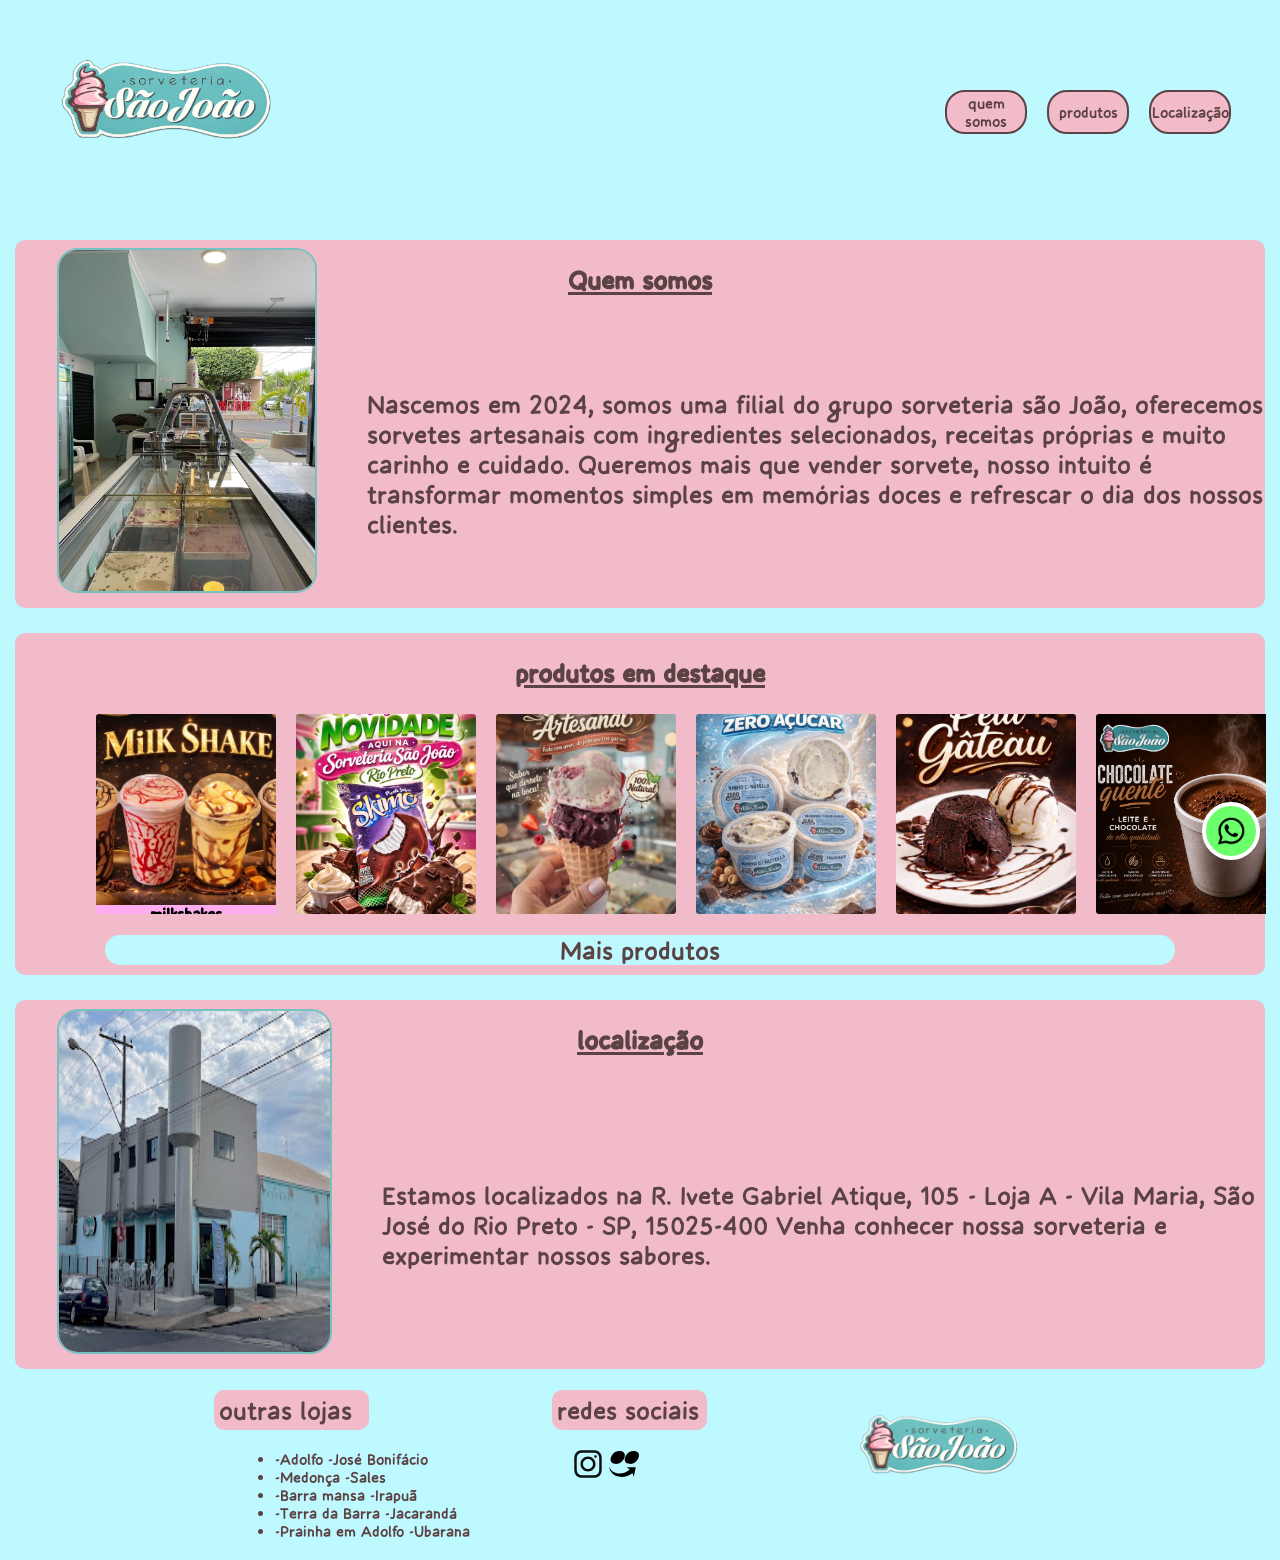
==== index.html @ 04c342a3 "criação do site" ====
<!DOCTYPE html>
<html lang="pt-br">
<head>
    <meta charset="UTF-8">
    <meta name="viewport" content="width=device-width, initial-scale=1.0">
    <title>Sorveteria São João - São José do Rio Preto</title>
    <link rel="stylesheet" href="css/style.css">
    <link rel="stylesheet" href="css/responsivo.css">
    <link rel="shortcut icon" href="imagen/logos,icons e favicon/favicon.ico" type="image/x-icon">
</head>
<body>
   <header id="inicio">  

      <img  class="Logo" src="imagen/Logo.png" alt="logo da sorveteria"> 
  
  <nav>

     <ul class="navi">
        <li><a href="#Q">quem somos</a></li>
        <li><a href="#P">produtos</a></li>
        <li><a href="#L">Localização</a></li>
     </ul>

  </nav>
     
  </header>
    
    <a target="_blank" href="https://wa.me/5517981997799">
     <img id="botãowhats" src="imagen/ChatGPT Image 8 de jun. de 2026, 17_19_22.png" alt=" botão do whatssap">

     </a>
    <section id="Q">

      <h1>Quem somos</h1>
      <div class="texto">

        <img class="imag" src="imagen/interior.sorveteria.webp" alt="Foto do interior da sorveteria">

        <P>Nascemos em 2024, somos uma filial do grupo sorveteria são João, oferecemos sorvetes artesanais com ingredientes selecionados, receitas próprias e muito carinho e cuidado. Queremos mais que vender sorvete, nosso intuito é transformar momentos simples em memórias doces e refrescar o dia dos nossos clientes.
        </P>
      </div>

    </section>

    <section id="P"><h1>produtos  em destaque  </h1> 

       <div class="carrosel">

<div  class="grupo">
    <div class="carta"> <h3><img src="imagen/milkshake.jpeg" alt="">milkshakes</h3></div>
     <div class="carta"> <h3><img src="imagen/picole.skino.jpeg" alt="picole skino"></h3></div>
     <div class="carta"> <h3><img src="imagen/sorvete.artesanal.jpeg" alt="sorvete artesanal"></h3></div>
     <div class="carta"> <h3><img src="imagen/sorvete.zero.jpeg" alt="sorvete zero"></h3></div>
     <div class="carta"> <h3><img src="imagen/petit.gâteu.jpeg" alt="petit gâteu"></h3></div>
     <div class="carta"> <h3><img src="imagen/chocolatequente.jpeg" alt="chocolate quente"></h3></div>
     <div class="carta"> <h3><img src="imagen/cappuccino.jpeg" alt="cappucino"></h3></div>
     <div class="carta"> <h3><img src="imagen/cookie.black.jpeg" alt="cookie black"></h3></div>
    
   
   </div>

<div aria-hidden class="grupo">
    <div class="carta"> <h3><img src="imagen/milkshake.jpeg" alt="">milkshakes</h3></div>
     <div class="carta"> <h3><img src="imagen/picole.skino.jpeg" alt="picole skino"></h3></div>
     <div class="carta"> <h3><img src="imagen/sorvete.artesanal.jpeg" alt="sorvete artesanal"></h3></div>
     <div class="carta"> <h3><img src="imagen/sorvete.zero.jpeg" alt="sorvete zero"></h3></div>
     <div class="carta"> <h3><img src="imagen/petit.gâteu.jpeg" alt="petit gâteu"></h3></div>
     <div class="carta"> <h3><img src="imagen/chocolatequente.jpeg" alt="chocolate quente"></h3></div>
     <div class="carta"> <h3><img src="imagen/cappuccino.jpeg" alt="cappucino"></h3></div>
     <div class="carta"> <h3><img src="imagen/cookie.black.jpeg" alt="cookie black"></h3></div>
    
   
   </div>
   </div>
     <a href="produtos.html" target="_blank">
        <p class="par1">Mais produtos</p>
     </a>
  </section>

    <section id="L">
       
          <h1>localização </h1>
  

      <div   class="localização">
        

<img class="imag" src="imagen/sorveteria.jpg" alt="imagem sorveteria"> 


<div class="texto">

   <p  > Estamos localizados na   <a target="_blank"   href="https://www.google.com/maps/place/Sorveteria+S%C3%A3o+Jo%C3%A3o/@-20.814254,-49.38536,12z/data=!4m6!3m5!1s0x94bdad76cedad86f:0xf03f34f6ddb29be5!8m2!3d-20.8085407!4d-49.3917624!16s%2Fg%2F11w33wpjkk?hl=pt-BR&entry=ttu&g_ep=EgoyMDI2MDYwMy4xIKXMDSoASAFQAw%3D%3D">R. Ivete Gabriel Atique, 105 - Loja A - Vila Maria, São José do Rio Preto - SP, 15025-400</a>
     Venha conhecer nossa sorveteria e experimentar nossos sabores.
     </p>
</div>

    </div>
    </section>


<footer>
  
 <div>

     <p class="fimpag"> 
      outras lojas 
    </p>
        <ul>
  
            <li>-Adolfo  -José Bonifácio  </li>
            <li>-Medonça  -Sales </li>
            <li>-Barra mansa  -Irapuã </li>
            <li>-Terra da Barra  -Jacarandá</li>
            <li>-Prainha em Adolfo  -Ubarana </li>
  
         </ul>
    </div>

    <div>
       <p class="fimpag">redes sociais</p>
  
      <a  target="_blank"  href="https://www.instagram.com/sorveteriasaojoao_rp/">
      <img class= "icone" src="imagen/logos,icons e favicon/instagram-svgrepo-com.svg" alt="instagram"></a>
  
       <a  target="_blank"  href="https://www.ifood.com.br/delivery/sao-jose-do-rio-preto-sp/acai-sorveteria-e-cookies-sao-joao-vila-maria/8e2f5404-3591-49f3-
       bcc8-9d58e68a26e8?utm_medium=share"><img class= "icone" 
      src="imagen/logos,icons e favicon/ifood-svgrepo-com.svg" alt="ifood"></a>
   </div>
    
    <img id="logofim" src="imagen/Logo.png" alt="Logo">
    
</footer> 

  



    
</body>
</html>
---- css/style.css ----
body{
        box-sizing      : border-box;
        margin          : 0%;
        padding         : 0;
        background-color:  rgb(190, 249, 255);
        font-family     : 'MorningBreeze';
        font-size       : 20px;

    }

@font-face{font-family  : 'MorningBreeze' ;
    src                 : url(fonte/MorningBreeze.otf) format( 'Truetype' );
    font-weight         : normal;
    font-style          : normal;}

/*-- Aqui é a parte de cima do site 
é aonde fica o logo e os botões -- */
    #inicio{
display: flex;
justify-content: space-between;  
flex-direction: row;  /* alinha os itens um ao lado do outro*/
align-items: center;  /* alinha os intens no centro*/
padding: 10px 20px;  
background-color: rgb(190,249,255);
border: 9px solid rgb(190,249,255) ;

    }

    .Logo {
        display: block; /*Ele cria um "bloco" independente na página.*/

        height: auto;
        width: 280px;

        margin: 0;
    }


/*-- Aqui é a parte dos botões para fazer a navegação pelo site--*/
.navi {
    display: flex;  /* ve o video que eu mandei no grupo */
    gap: 20px;/*--Dá um espaço entre os itens --*/
    margin-right: 10px;
    text-align: center; /*--alinha o texto no centro --*/
    padding: 10px; 
}

.navi li{  /* Sãp os botões*/
       display: flex;
    justify-content     : center; 
    align-items         : center;    

    background-color    : #F2BBC9;
    border              : 2px solid #5B4243ff;
    border-radius       : 20px;

    width               : 78px;
    height              : 40px;

 list-style: none; /* Ele tira aquelas bolinhas das listas  */

    font-size: 10px;
}

 .navi li:hover{  
    background-color    : rgb(190, 249, 255);

}
   
a, li{   /*aqui ainda é os botões*/
        font-size       : 18px;
        color           : #5B4243ff;
        text-decoration: none;  }

    
  
#botãowhats{ /* é o botão dp whats*/
width                   : 50px;

bottom                  : 40px;
right                   : 20px;

position                : fixed;  /* serve para ele sempre ficar na tela */

background-color        : rgb(108, 255, 108);
border                  : 4px solid white;
border-radius           : 50px;

z-index                 : 1;  /* faz com que ele fique na frente das outras imagens*/
}


h1{ /*- Titulos -*/
    text-align          : center;
    color               : #5B4243ff;
    text-decoration     : underline;
}

h2{/*-Sub-Titulos-*/
    text-align          : center;
    color               : #5B4243ff;
}

p{/*-paragrafos-*/

    color               : #5B4243ff;
    font-size: 30px;
      

}
    






/*- seção quem somos-*/
 #Q{


     margin             : 5px;
     background-color   : #F2BBC9;
     border             : 10px solid rgb(190, 249, 255);
     border-radius      : 20px;
    }

    /*- esse item abaixo são da imagen da sorveteria na parte "quem somos."-*/

 .imag{
     height             : 341px;
     width              : 271px ;

     border               : 2px solid   #77C2C1ff;
     border-radius        : 21px;
     margin               : -71px 30px 15px 42px;
   }



 

    /*- seção Produtos-*/
 #P{
      margin            : 5px;
      background-color  : #F2BBC9;
      border            : 10px solid rgb(190, 249, 255);
      border-radius     : 20px;
         }

 #P table, th, td{ /* Essa parte tira as bordas das imagens do carrosel*/

       border         : 10px solid transparent;
    }

   #P img{
        height: 200px;
        width:180px ;
    
      
    }

    
 
    
 .par1{  /* É o botão de mais produtos*/
    color               : #5B4243ff;
    text-align          : center;
   
    background-color    : rgb(190, 249, 255);
    border              : #F2BBC9;
    
    border-radius       : 20px;  /* arredonda as bordas */
   margin               : 20px 90px 10px 90px;


}
.par1:hover{
    background-color    : rgb(210, 251, 255);
} /*-- mudar a cor da letra ou fundo quando passar o mouse por cima --*/

    
    
/*-seção Localização -*/
    
#L{
    
   margin               : 5px;
   background-color     : #F2BBC9;
   border               : 10px solid rgb(190, 249, 255);
   border-radius        : 20px;
    }
      
    .localização { /* Tambem alinha o texto ao lado da imagen*/
            display: flex;
            align-items: center;
            gap: 20px;
        }

        

    .localização a {  /*mexe no link tira a linha que fica embaixo e aumenta a fonte*/
        text-decoration : none;
        font-size: 30px;
    } 

.texto{ /*-- deixa os textos ao lado das imagens*/
   display: flex;
    align-items         :center;
    gap                 :20px;
}

 /* Aqui é o final da página*/



    footer{

 justify-content: center; /*Alinha os itens no centro do contêiner(Footer nesse caso)*/

    display: flex;
    flex-direction:row; 
    gap: 103px;  /*espaço entre os itens*/


    
    }

     .icone{
         /* é igual ao que eu expliquei lá em cima*/
        justify-content : space-between;
        flex-direction: row;
        align-items     : center;

    height: 30px;  /* tamanho do icone*/
    }

    #logofim{


         height: 140px; /* tamanho da logo*/
    }
 
 .fimpag{ /* mexe co os paragrafo no fim da pagina*/


background-color: #F2BBC9;

padding: 5px ;
margin: 6px 26px 19px -21px;

width: 145px;

border-radius: 10px;
 }
 



   


     
        
   

/*--- aqui embaixo são as partes do carrosel ---*/

    .carrosel{
        margin          : 10px auto;
        width           : 100%;
        border          : 1px solid transparent;
        display         : flex;
        gap             : 1em;
        overflow        : hidden;
    }

    .carrosel ::-webkit-scrollbar {
        display         : none;
/*  tira a barra de rolagem*/
    }
.grupo{

display                 : flex;
align-items             : center;
justify-content         : center;
gap                     : 1em;
animation               : spin 9s infinite linear; /* é o responsavel pela animação de "girar do carrosel"*/


}
    .carta{ 
        flex            : 0 0 100px; 
        height          : 100px;
        width           : 100px;
        background      :rgb(255, 173, 240);
        
        border-radius   : .2em;
        overflow        : hidden; /* controla o que acontece com o conteúdo que é grande demais para caber em uma área ,  HIDDEN O conteúdo excedente é cortado e o restante é ocultado..*/
        text-align      : center;
       
        display         : flex;
        align-items     : center;
        justify-content : center;
    
    }
    .carta img {
        width           : 100%;
    height              : 100%;
    object-fit          : cover;  /* faz com que a imagem cubra todo o espaço da "carta"*/
    display             : block;
    
    }

    @keyframes spin {
        from {translate : 0;}
        to{translate    : -100%;}
    }


 /* --- aqui mexe com o tamanho do carrosel de acordo com o tamanho da tela---*/


    /* --- PARA TABLETS (Telas a partir de 768px de largura) --- */
@media (min-width       : 768px) {
    .carta {
        width           : 90px;
        height          : 90px;
        padding         : 30px;
        font-size       : 1rem;
    }
}
    /* --- PARA COMPUTADORES (Telas a partir de 1024px de largura) --- */
@media (min-width       : 1024px) {
    .carta {
        width           : 120px;  /* Cartas maiores no monitor */
        height          : 120px;
        padding         : 40px;
    }
}
---- css/responsivo.css ----
/* responsividade do site*/

/* todo o site para celular*/

@media ( max-width : 480px) {
     #inicio{
display: flex;
justify-content: space-around;  
flex-direction: column;  /* alinha os itens um ao lado do outro*/
align-items: center;  /* alinha os intens no centro*/
padding: 10px 20px;  
background-color: rgb(190,249,255);
border: 9px solid rgb(190,249,255) ;

    }

    .Logo {
        display: block; /*Ele cria um "bloco" independente na página.*/

        height: 200px;
        width: 280px;

        margin: 0;
    }


/*-- Aqui é a parte dos botões para fazer a navegação pelo site--*/
.navi {
    display: flex;  /* ve o video que eu mandei no grupo */
    gap: 20px;/*--Dá um espaço entre os itens --*/
    margin-right: 10px;
    text-align: center; /*--alinha o texto no centro --*/
    padding: 10px; 
}

.navi li{  /* Sãp os botões*/
     

    display: none;
}

#botãowhats{ /* é o botão dp whats*/
width                   : 50px;

bottom                  : 40px;
right                   : 20px;

position                : fixed;  /* serve para ele sempre ficar na tela */

background-color        : rgb(108, 255, 108);
border                  : 4px solid white;
border-radius           : 50px;

z-index                 : 1;  /* faz com que ele fique na frente das outras imagens*/
}


h1{ /*- Titulos -*/
    text-align          : center;
    color               : #5B4243ff;
    text-decoration     : underline;
}

h2{/*-Sub-Titulos-*/
    text-align          : center;
    color               : #5B4243ff;
}

p{/*-paragrafos-*/

    color               : #5B4243ff;
    font-size: 18px;
      

}
    
img{
    max-width: 100%;
    height: auto;
}





/*- seção quem somos-*/
 #Q{


     margin             : 5px;
     background-color   : #F2BBC9;
     border             : 10px solid rgb(190, 249, 255);
     border-radius      : 20px;
    }

    /*- esse item abaixo são da imagen da sorveteria na parte "quem somos."-*/

 .imag{
    
      width: 100%;
    max-width: 271px;
    height: auto;
    margin: 10px auto;
    display: block;

     border               : 2px solid   #77C2C1ff;
     border-radius        : 21px;
    
   }



 

    /*- seção Produtos-*/
 #P{
      margin            : 5px;
      background-color  : #F2BBC9;
      border            : 10px solid rgb(190, 249, 255);
      border-radius     : 20px;
         }

 #P table, th, td{ /* Essa parte tira as bordas das imagens do carrosel*/

       border         : 10px solid transparent;
    }

   #P img{
        width: 100%;
     max-width: 180px;
     height: auto;
        border: 10px solid black;
      
    }

    
 
    
 .par1{  /* É o botão de mais produtos*/
    color               : #5B4243ff;
    text-align          : center;
   
    background-color    : rgb(190, 249, 255);
    border              : #F2BBC9;
    
    border-radius       : 20px;  /* arredonda as bordas */

     width: fit-content;
    margin: 20px auto;
    padding: 10px 20px;


}
.par1:hover{
    background-color    : rgb(210, 251, 255);
} /*-- mudar a cor da letra ou fundo quando passar o mouse por cima --*/

    
    
/*-seção Localização -*/
    
#L{
    
   margin               : 5px;
   background-color     : #F2BBC9;
   border               : 10px solid rgb(190, 249, 255);
   border-radius        : 20px;
    }
      
     

    .localização a {  /*mexe no link tira a linha que fica embaixo e aumenta a fonte*/
        text-decoration : none;
        font-size: 18px;
    } 

.texto ,.localização { /*-- deixa os textos ao lado das imagens*/
  display: flex;
    flex-direction: column;
    align-items: center;
    
}

.texto p {
    display: block;
    width: 100%;
    text-align: center;
}

 /* Aqui é o final da página*/



    footer{

 justify-content: center; /*Alinha os itens no centro do contêiner(Footer nesse caso)*/

    display: flex;
    flex-direction:column; 
    gap: 0px;  /*espaço entre os itens*/


    
    }

     .icone{
         /* é igual ao que eu expliquei lá em cima*/
      width: 40px;
    height: 40px;

  
    

    }

    #logofim{
      
     height: auto;
    width: 150px;
    margin: 0 auto;
    display: block;
    }
 
 .fimpag{ /* mexe co os paragrafo no fim da pagina*/


background-color: #F2BBC9;
text-align: center;

   width: 90%;
    max-width: 300px;
    margin: 10px auto;

border-radius: 10px;
 }
 
*{
    box-sizing: border-box;
}

html,
body{
    width: 100%;
    overflow-x: hidden;
}

 
}
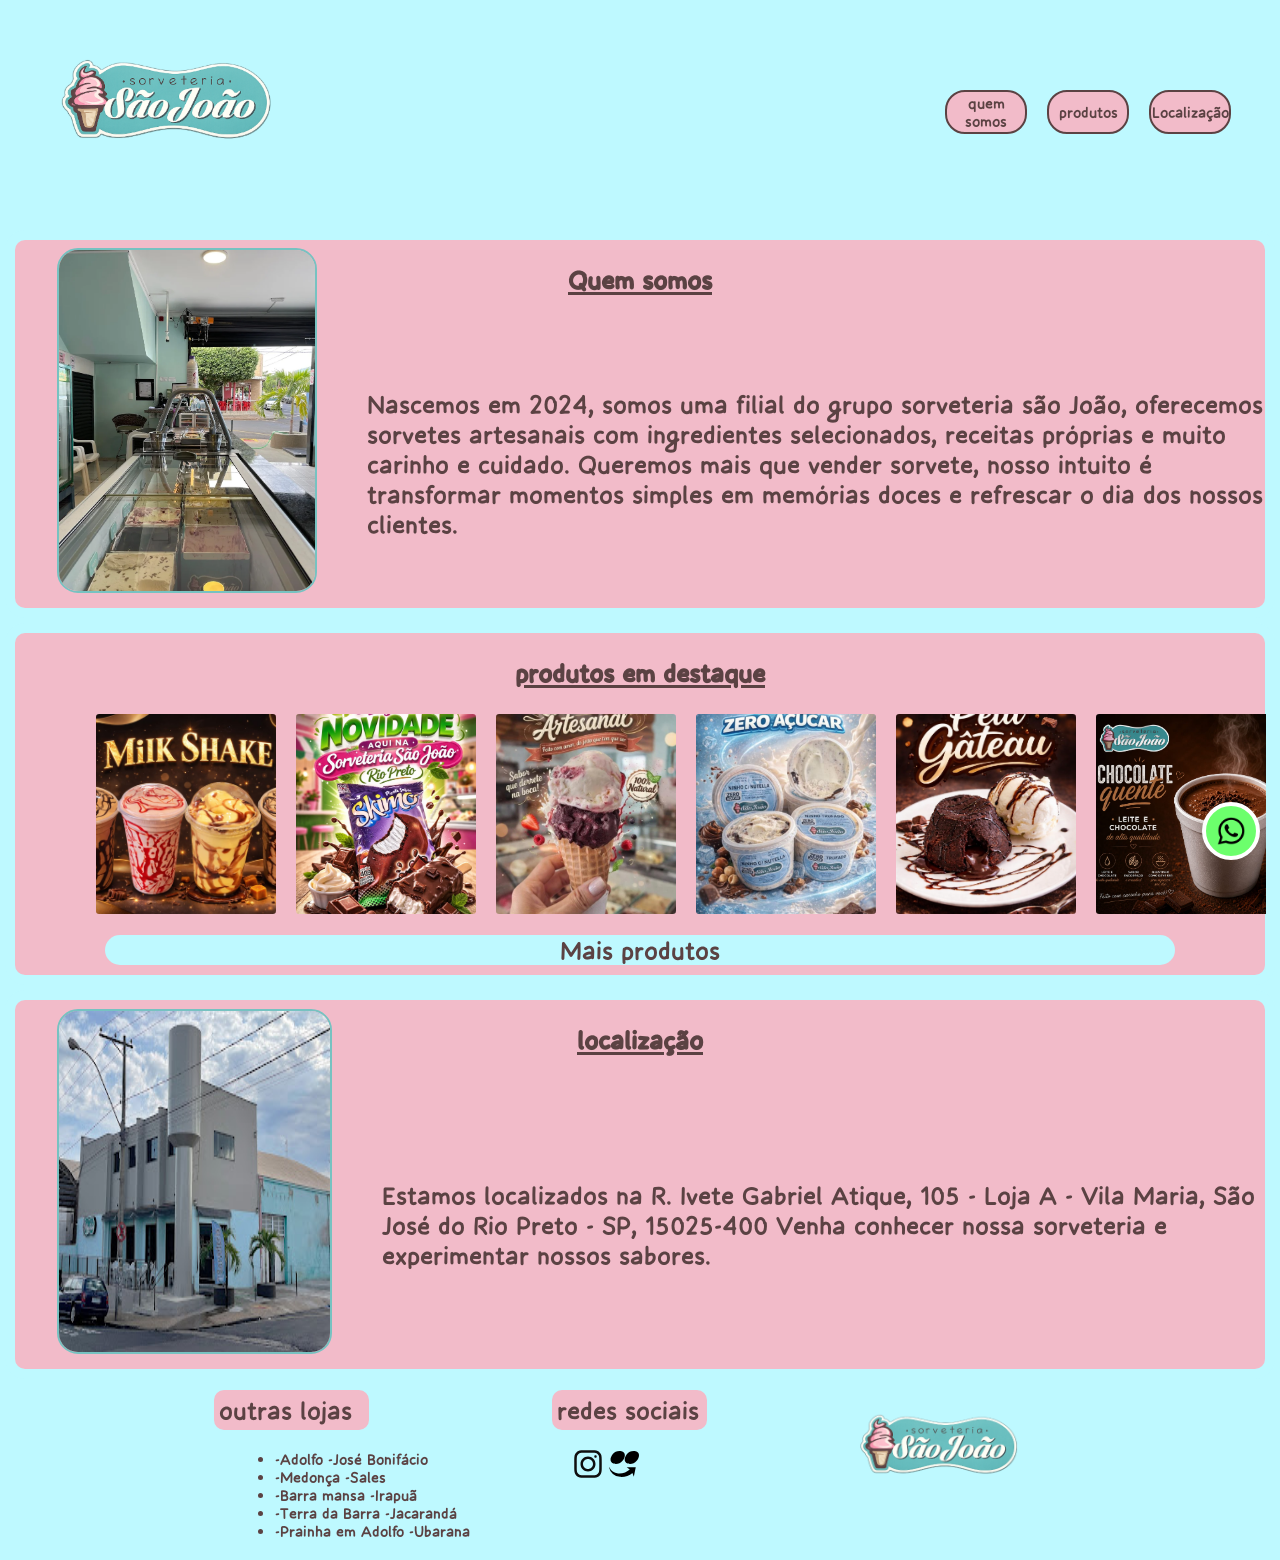
==== commit 3b6016d0: "Update index.html" ====
--- a/index.html
+++ b/index.html
@@ -47,7 +47,7 @@
        <div class="carrosel">
 
 <div  class="grupo">
-    <div class="carta"> <h3><img src="imagen/milkshake.jpeg" alt="">milkshakes</h3></div>
+    <div class="carta"> <h3><img src="imagen/milkshake.jpeg" alt=""></h3></div>
      <div class="carta"> <h3><img src="imagen/picole.skino.jpeg" alt="picole skino"></h3></div>
      <div class="carta"> <h3><img src="imagen/sorvete.artesanal.jpeg" alt="sorvete artesanal"></h3></div>
      <div class="carta"> <h3><img src="imagen/sorvete.zero.jpeg" alt="sorvete zero"></h3></div>
@@ -138,4 +138,4 @@
 
     
 </body>
-</html>+</html>
